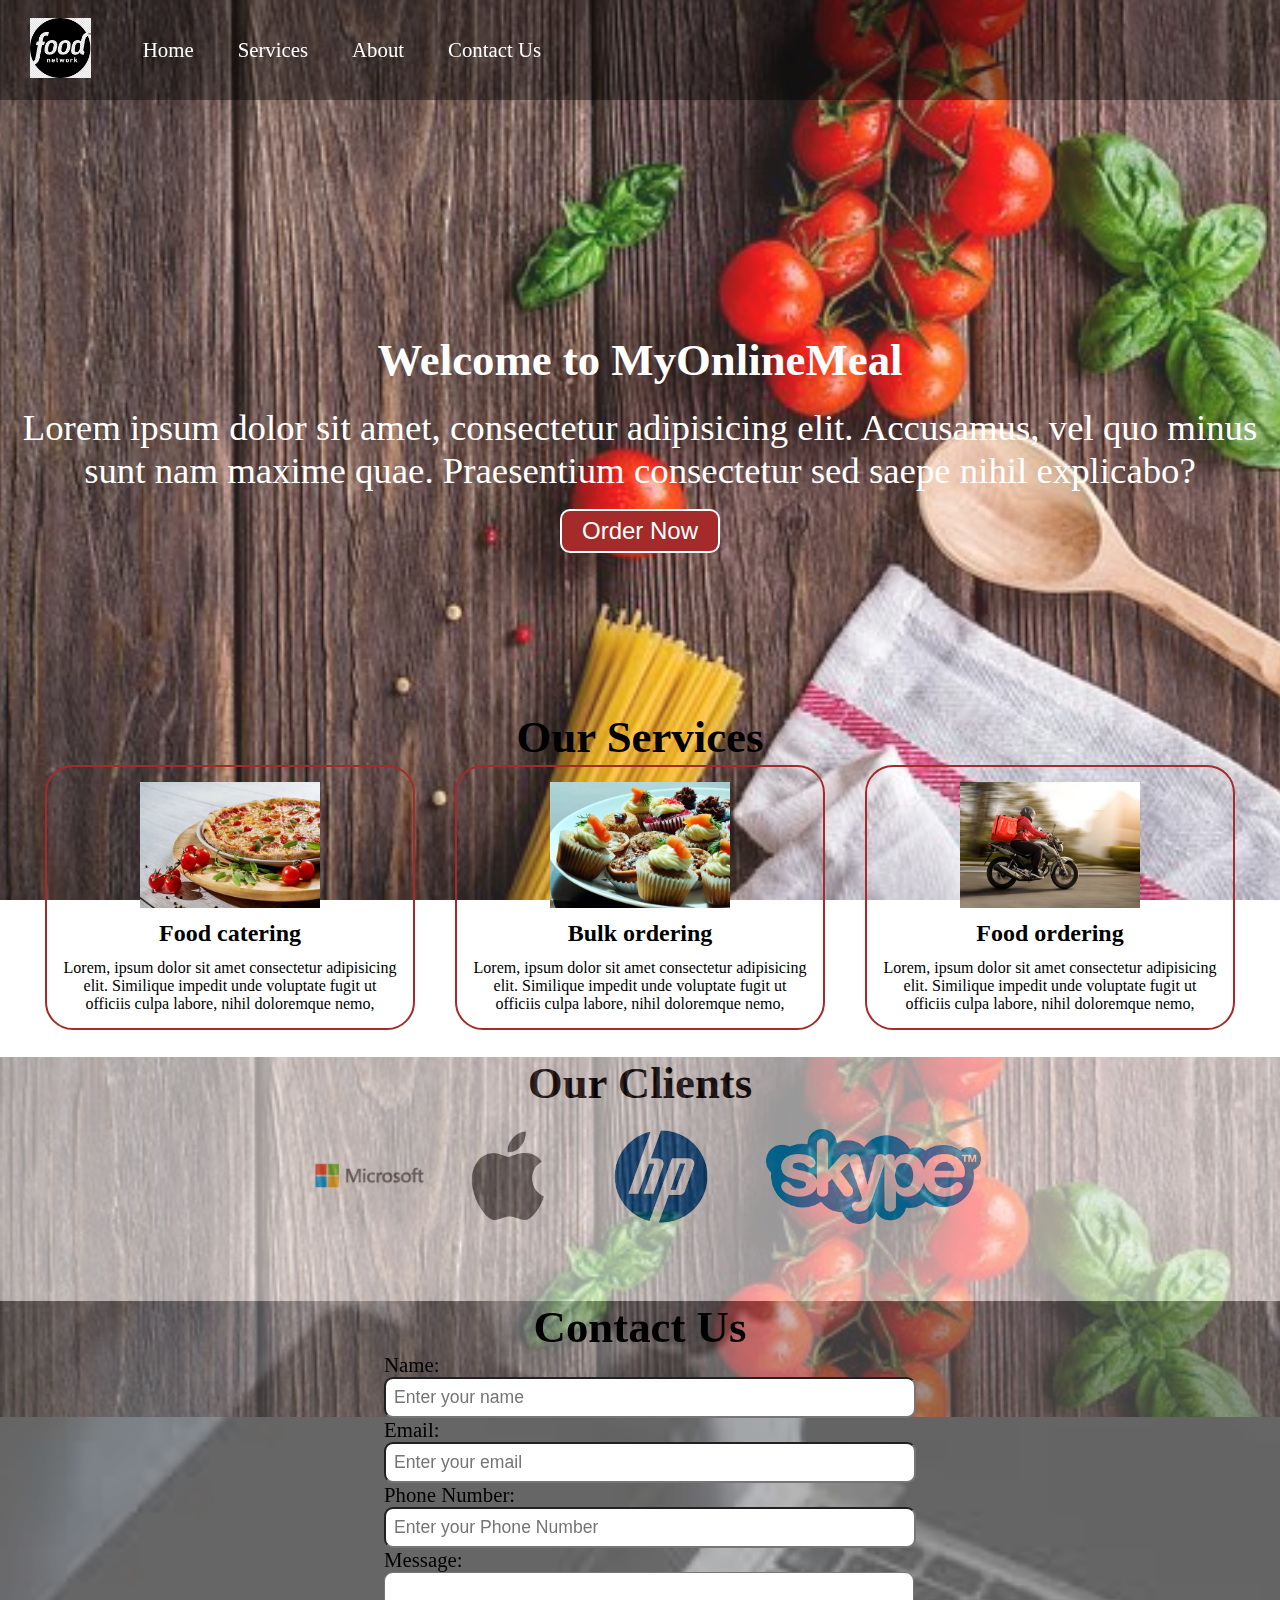
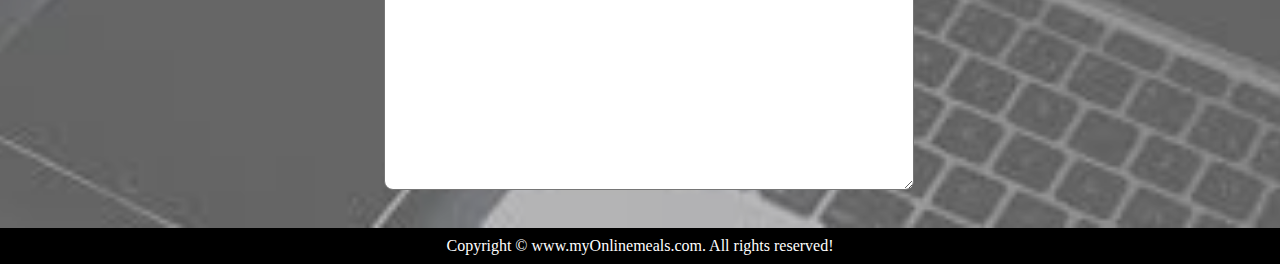
==== index.html @ cc82c90e "Initial project code" ====
<!DOCTYPE html>
<html lang="en">

<head>
  <meta charset="UTF-8">
  <meta http-equiv="X-UA-Compatible" content="IE=edge">
  <meta name="viewport" content="width=device-width, initial-scale=1.0">
  <title>Best Online Food Delivary Servise in India </title>
  <link rel="stylesheet" href="css/style.css">
  <!-- <link rel="stylesheet" media="Screen and (max-width:1170px)" href="css/phone.css"> -->
  <link rel="preconnect" href="https://fonts.gstatic.com">
  <link href="https://fonts.googleapis.com/css2?family=Baloo+Bhai+2&display=swap" rel="stylesheet">
</head>

<body>
  <nav id="navbar">
    <div id="logo">
      <img src="logo.png" height="60" alt="MyOnlinemeals.com">
    </div>
    <ul>
      <li class="item"><a href="#home">Home</a></li>
      <li class="item"><a href="#services-container">Services</a></li>
      <li class="item"><a href="#client-section">About</a></li>
      <li class="item"><a href="#contact">Contact Us</a></li>
    </ul>

  </nav>
  <section id="home">
    <h1 class="h-primary">Welcome to MyOnlineMeal</h1>
    <p>Lorem ipsum dolor sit amet, consectetur adipisicing elit. 
      Accusamus, vel quo minus sunt nam maxime quae. Praesentium consectetur sed saepe nihil explicabo?
    </p>

    <button class="btn">Order Now</button>
  </section>
  <section id="services-container">
    <h1 class="h-primary center">Our Services</h1>
    <div id="services">
      <div class="box">
        <img src="1.jpg" height=100px alt="">
        <h2 class="h-secondary center">Food catering</h2>
        <p class="center">Lorem, ipsum dolor sit amet consectetur adipisicing elit.
          Similique impedit unde voluptate fugit ut officiis culpa labore, nihil doloremque nemo,
        </p>
      </div>
      <div class="box">
        <img src="2.jpg" height=100px alt="">
        <h2 class="h-secondary center">Bulk ordering</h2>
        <p class="center">Lorem, ipsum dolor sit amet consectetur adipisicing elit.
          Similique impedit unde voluptate fugit ut officiis culpa labore, nihil doloremque nemo,

        </p>
      </div>
      <div class="box">
        <img src="33.jpg" height=100px alt="">
        <h2 class="h-secondary center">Food ordering</h2>
        <p class="center">Lorem, ipsum dolor sit amet consectetur adipisicing elit.
          Similique impedit unde voluptate fugit ut officiis culpa labore, nihil doloremque nemo,
        </p>
      </div>
    </div>
  </section>
  <section id="client-section">
    <h1 class="h-primary center">Our Clients</h1>
    <div id="clients">
      <div class="client-item">
        <img src="logo1.png" alt="Our Client">
      </div>
      <div class="client-item">
        <img src="logo2.png" alt="Our Client">
      </div>
      <div class="client-item">
        <img src="logo3.jpg" alt="Our Client">
      </div>
      <div class="client-item">
        <img src="logo4.png" alt="Our Client">
      </div>
    </div>
  </section>

  <section id="contact">
    <h1 class="h-primary center">Contact Us</h1>
    <div id="contact-box">
      <form action="">
        <div class="form-group">
          <label for="name">Name:</label>
          <input type="text" name="name" id="name" placeholder="Enter your name">
        </div>
        <div class="form-group">
          <label for="email">Email:</label>
          <input type="text" name="email" id="email" placeholder="Enter your email">
        </div>
        <div class="form-group">
          <label for="name">Phone Number:</label>
          <input type="text" name="Phone" id="Phone" placeholder="Enter your Phone Number">
        </div>
        <div class="form-group">
          <label for="name">Message:</label>
          <textarea name="message" id="message" cols="30" rows="10"></textarea>
        </div>
      </form>
    </div>
  </section>
  <footer>
    <div class="center">
      Copyright &copy www.myOnlinemeals.com. All rights reserved!
    </div>
  </footer>
</body>

</html>
---- css/style.css ----
/* reset css  */
*{
  margin:0;
  padding:0 ;
}
html{
  scroll-behavior: smooth;
}
/* CSS Variables */
:root{
  --navbar-height:59px;
}
/*  Navigation Bar*/
/* Navigation Bar :Logo and Image  */
#logo{
  margin:15px 25px;
}
#logo img{
  height: 60px;
  margin:3px 5px;
}

/* Navigation Bar:List Styling  */
#navbar {
  display: flex;
  align-items: center;
  position: sticky;
  top:0px;
  width: 100%;
}
#navbar ul{
  display: flex;
}
#navbar::before{
  content: "";
  background-color: black;
  position: absolute;
  height: 100%;
  width:100%;
  z-index: -1;
  opacity: 0.4; 
}

#navbar ul li{
  list-style: none;
  font-size:  1.3rem;
}

#navbar ul li a{
  display: block;
  padding: 3px 22px;
  border-radius: 20px;
  text-decoration: none;
  color: white;
}

#navbar ul li a:hover{
  background-color:white;
  color:black;
}

/* Home section  */
#home{
  display: flex;
  flex-direction: column;
  padding: 3px 20px;
  height: 430px;
  justify-content: center;
  align-items: center;
}

#home::before{
  content: "";
  background: url('../bg.jpg') no-repeat center center/cover;
  position: absolute;
  height: 75%;
  width:100%;
  top:0px;
  left:0px;
  z-index: -1;
  opacity: 0.89;
}

#home h1{
  color:white;
  text-align:center;
  padding: 20px;
}
#home p{
  color:white;
  text-align:center;
  font-size:2.3rem;
  font-family:'Bree Serif',serif;
}
/* services section */
#services-container{
  margin: 25px;
  padding: 0px;
}
#services{
  margin: 0px;
  display: flex;
}
#services .box {
  padding: 15px;
  margin: 2px 20px;
  border-radius: 28px;
  border:2px solid brown;
  display: block;
}

#services .box img{

  height: 126px;
  display: block;
  margin: auto;
  width: 180px;

}
 #services .box p{
  font-family:'Bree Serif',serif;
}/*
#services{
  
}
#services{
  
} */


/* Utility classes */
.h-primary{
  font-size:2.8rem;
  padding:0px;
  font-family:'Bree Serif',serif;
}
.h-secondary{
  font-size:1.5rem;
  padding:12px;
  font-family:'Bree Serif',serif;
}
.btn{
  padding:6px 20px;
  border: 2px solid white;
  background-color: brown;
  color: white;
  margin: 17px;
  font-size: 1.5rem;
  border-radius: 10px;
  cursor:pointer;
}
.center{
  text-align: center;
}
  
/* client section */
#client-section{
  height: 244px;
}
#client-section::before{
  content: "";
  position: absolute;
  background:url('../bg.jpg');
  background-repeat: no-repeat;
  background-size: 100%;
  width:100%;
  height: 40%;
  z-index:0;
  opacity:0.4;
}
#clients{
  display: flex;
  justify-content: center;
  align-items: center;
  margin: 10px;
  padding: 0px;
}
#clients img{
  height:95px;;
}
.client-item{
  padding: 10px;
}
/* contact section */
#contact{
  position: relative;
}
#contact::before{
  content: "";
  position: absolute;
  width: 100%;
  height: 100%;
  z-index: -1;
  opacity: 0.7;
  background: url('../contact.jpg') no-repeat center/cover;
}
#contact-box{
  display: flex;
  justify-content: center;
  align-items: center;
  padding-bottom: 34px;
}
#contact-box input,
#contact-box textarea{
  width:100%;
  padding: 0.5rem;
  border-radius: 9px;
  font-size: 1.1rem;
}
#contact-box form{
  width: 40%;
}
#contact-box label{
  font-size: 1.3rem;
  font-family:'Bree Serif',serif;
}
/* footer */
footer{
  background:black;
  color: white;
  padding: 9px 20px;

}
@media only screen and (min-width: 320px) and (max-width: 800px) {
    
#logo img{
  height: 30px;
  margin:0px 0px;
}
#navbar ul li a{
  display: block;
  padding: 0px 7px;
  border-radius: 20px;
  text-decoration: none;
  color: white;
  font-size: 12px;
}
#home h1{
  color:white;
  text-align:center;
  padding: 18px;
  padding-top: 70px;
}  
#home p{
  color:white;
  text-align:center;
  font-size:1.5rem;
  font-family:'Bree Serif',serif;
}   
#home{
  display: flex;
  flex-direction: column;
  padding: 3px 20px;
  height: 500px;
  justify-content: center;
  align-items: center;
}

#services-container{
  margin: 8px;
  padding: 10px;
}
#services{
  margin: 4px;
  
  flex-direction: column;
}
#services .box {
  padding: 15px;
  margin: 2px 20px;
  border-radius: 28px;
  border:2px solid brown;
  display: block;
}

#services .box img{
  height: 80px;
  display: block;
  margin: auto;
  width: 120px;

}
.h-secondary{
  font-size:1.0rem;
  padding:12px;
  font-family:'Bree Serif',serif;
}
.h-primary{
  font-size: 1.8rem;
  padding: 0px;
  font-family:'Bree Serif',serif;
}
#clients{
  display: flex;
  justify-content: center;
  align-items: center;
  margin: 10px;
  padding: 0px;
}
#client-section::before{
  content: "";
  position: absolute;
  background:url('../bg.jpg');
  background-repeat: no-repeat;
  background-size: 100%;
  width:100%;
  height: 25%;
  z-index:0;
  opacity:0.4;
}
#clients img {
  height: 35px;
}
#client-section{
  height: 174px;
}
}
 
@media only screen and (min-width: 800px) and (max-width: 1344px) {
 
#navbar ul {
    display: flex;
    font-size: 2rem;
}
#home {
    display: flex;
    flex-direction: column;
    padding: 3px 20px;
    height: 580px;
    justify-content: center;
    align-items: center;
}
#home h1{
  padding-top: 118px;
}
#home::before {
  content: "";
  background: url(../bg.jpg) center center / cover no-repeat;
  position: absolute;
  height: 100%;
  width: 100%;
  top: 0px;
  left: 0px;
  z-index: -1;
  opacity: 0.89;
}
#client-section {
  height: 244px;
}

}
---- css/phone.css ----
/* Navigation */
#navbar{
  flex-direction: column;
}
navbar ul li a{
  font-size: 1rem;
  /* padding: 0px 7px;
  padding-bottom: 8px; */
}
/* Home section */
#home{
height: 445px;

}
#home::before{
  height: 480px;
    
}
#home h1{
  padding-top: 10px;
  
}
#home p{
  font-size: 22px;
  padding-top: 161px;
}
/* Services section */
#services{
  flex-direction: column;
}
#services .box{

}
/* Client section */
#clients{
  overflow: hidden;
}

/* Contact us section */


/* Footer  */
/* utility classes */
.h-primary{
  font-size: 26px;
}
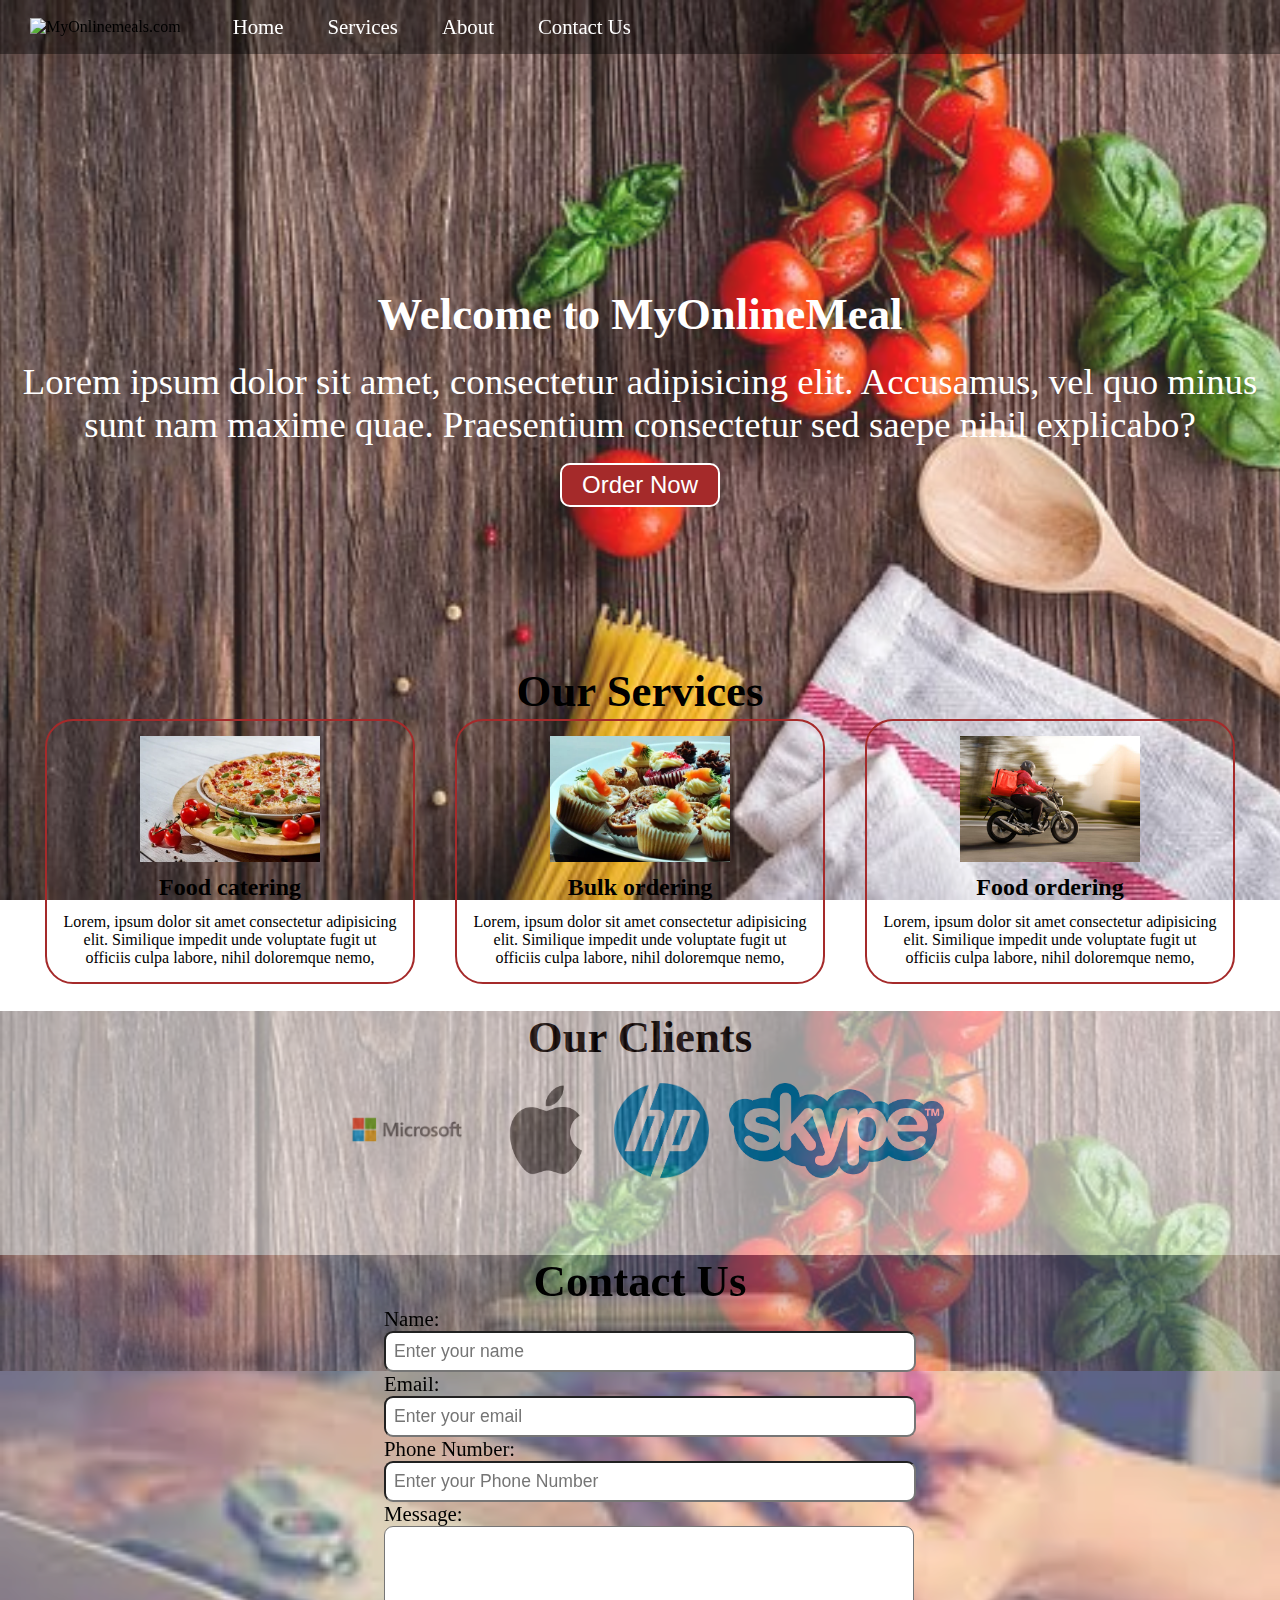
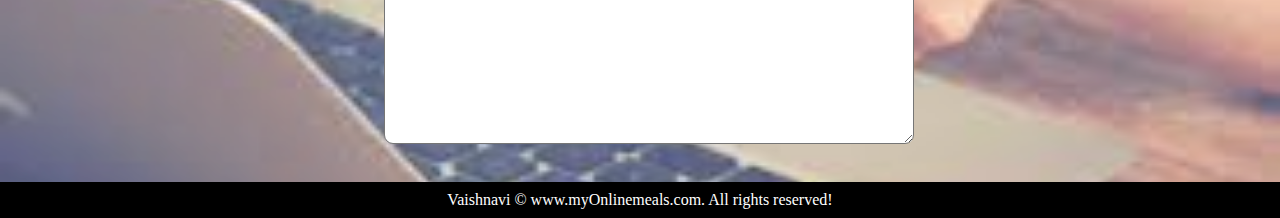
==== commit b364ce6f: "Proper nameing has been given to the names of images and all the images have been put in the assets " ====
--- a/index.html
+++ b/index.html
@@ -15,7 +15,7 @@
 <body>
   <nav id="navbar">
     <div id="logo">
-      <img src="logo.png" height="60" alt="MyOnlinemeals.com">
+      <img src="navbar_logo.png" height="60" alt="MyOnlinemeals.com">
     </div>
     <ul>
       <li class="item"><a href="#home">Home</a></li>
@@ -37,14 +37,14 @@
     <h1 class="h-primary center">Our Services</h1>
     <div id="services">
       <div class="box">
-        <img src="1.jpg" height=100px alt="">
+        <img src="assets/services_1.jpg" height=100px alt="">
         <h2 class="h-secondary center">Food catering</h2>
         <p class="center">Lorem, ipsum dolor sit amet consectetur adipisicing elit.
           Similique impedit unde voluptate fugit ut officiis culpa labore, nihil doloremque nemo,
         </p>
       </div>
       <div class="box">
-        <img src="2.jpg" height=100px alt="">
+        <img src="assets/services_2.jpg" height=100px alt="">
         <h2 class="h-secondary center">Bulk ordering</h2>
         <p class="center">Lorem, ipsum dolor sit amet consectetur adipisicing elit.
           Similique impedit unde voluptate fugit ut officiis culpa labore, nihil doloremque nemo,
@@ -52,7 +52,7 @@
         </p>
       </div>
       <div class="box">
-        <img src="33.jpg" height=100px alt="">
+        <img src="assets/services_3.jpg" height=100px alt="">
         <h2 class="h-secondary center">Food ordering</h2>
         <p class="center">Lorem, ipsum dolor sit amet consectetur adipisicing elit.
           Similique impedit unde voluptate fugit ut officiis culpa labore, nihil doloremque nemo,
@@ -64,16 +64,16 @@
     <h1 class="h-primary center">Our Clients</h1>
     <div id="clients">
       <div class="client-item">
-        <img src="logo1.png" alt="Our Client">
+        <img src="assets/client_logo1.png" alt="Our Client">
       </div>
       <div class="client-item">
-        <img src="logo2.png" alt="Our Client">
+        <img src="assets/client_logo2.png" alt="Our Client">
       </div>
       <div class="client-item">
-        <img src="logo3.jpg" alt="Our Client">
+        <img src="assets/client_logo3.png" alt="Our Client">
       </div>
       <div class="client-item">
-        <img src="logo4.png" alt="Our Client">
+        <img src="assets/client_logo4.png" alt="Our Client">
       </div>
     </div>
   </section>
@@ -103,7 +103,7 @@
   </section>
   <footer>
     <div class="center">
-      Copyright &copy www.myOnlinemeals.com. All rights reserved!
+      Vaishnavi &copy www.myOnlinemeals.com. All rights reserved!
     </div>
   </footer>
 </body>
--- a/css/style.css
+++ b/css/style.css
@@ -71,7 +71,7 @@
 
 #home::before{
   content: "";
-  background: url('../bg.jpg') no-repeat center center/cover;
+  background: url('../assets/home_bg.jpg') no-repeat center center/cover;
   position: absolute;
   height: 75%;
   width:100%;
@@ -160,7 +160,7 @@
 #client-section::before{
   content: "";
   position: absolute;
-  background:url('../bg.jpg');
+  background:url('../assets/home_bg.jpg');
   background-repeat: no-repeat;
   background-size: 100%;
   width:100%;
@@ -192,7 +192,7 @@
   height: 100%;
   z-index: -1;
   opacity: 0.7;
-  background: url('../contact.jpg') no-repeat center/cover;
+  background: url('../assets/contact_bg.jpg') no-repeat center/cover;
 }
 #contact-box{
   display: flex;
@@ -300,7 +300,7 @@
 #client-section::before{
   content: "";
   position: absolute;
-  background:url('../bg.jpg');
+  background:url('../assets/home_bg.jpg');
   background-repeat: no-repeat;
   background-size: 100%;
   width:100%;
@@ -335,7 +335,7 @@
 }
 #home::before {
   content: "";
-  background: url(../bg.jpg) center center / cover no-repeat;
+  background: url(../assets/home_bg.jpg) center center / cover no-repeat;
   position: absolute;
   height: 100%;
   width: 100%;
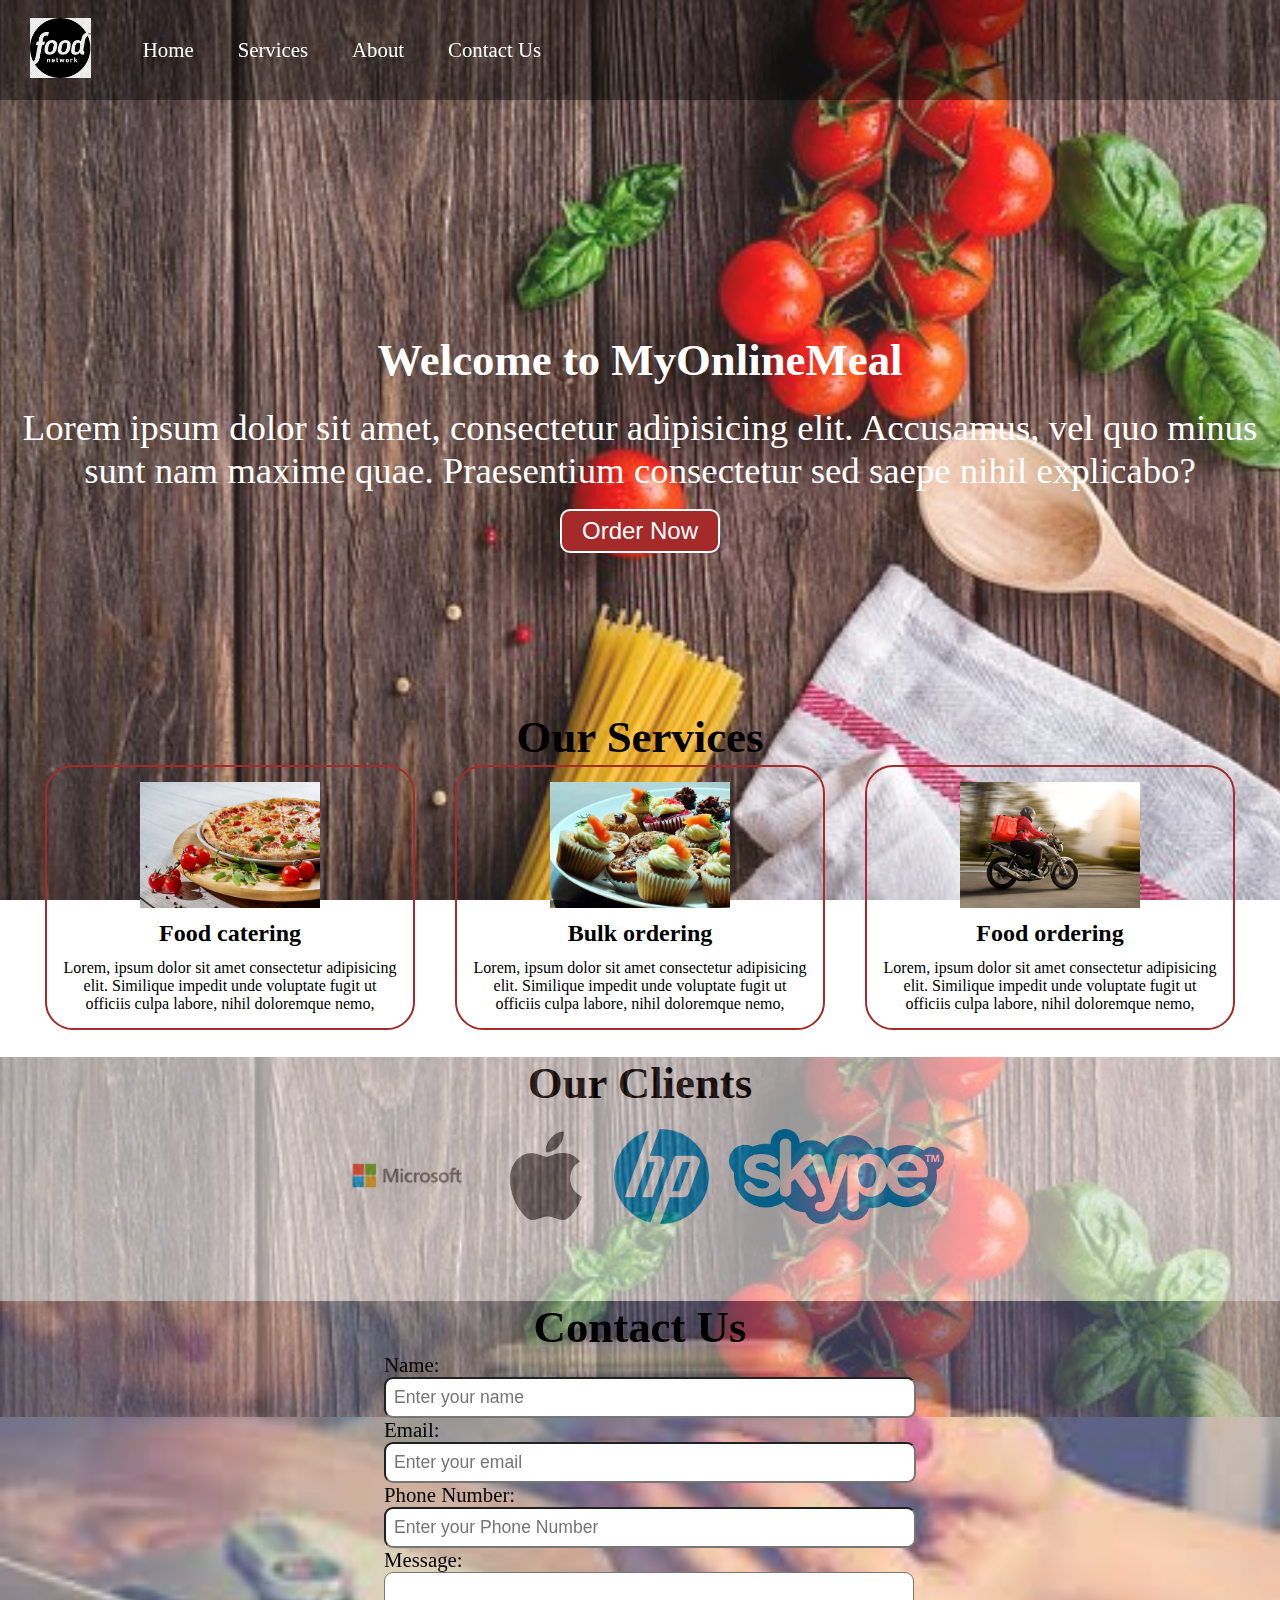
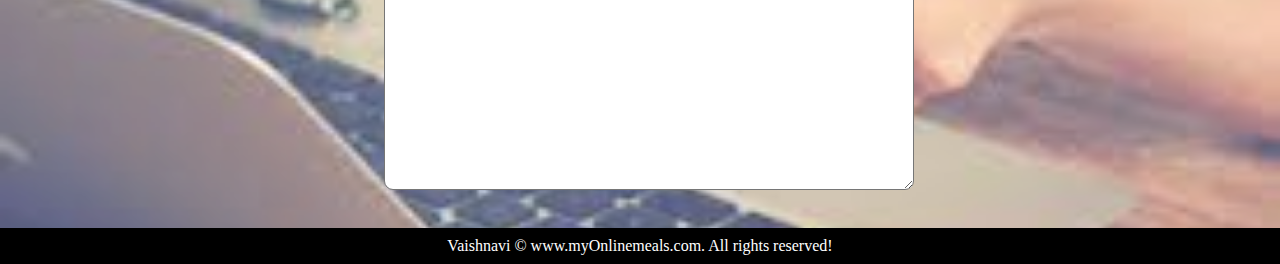
==== commit 3d83f48e: "In index.html file we have been given to proper image address" ====
--- a/index.html
+++ b/index.html
@@ -15,7 +15,7 @@
 <body>
   <nav id="navbar">
     <div id="logo">
-      <img src="navbar_logo.png" height="60" alt="MyOnlinemeals.com">
+      <img src="assets/navbar_logo.png" height="60" alt="MyOnlinemeals.com">
     </div>
     <ul>
       <li class="item"><a href="#home">Home</a></li>
